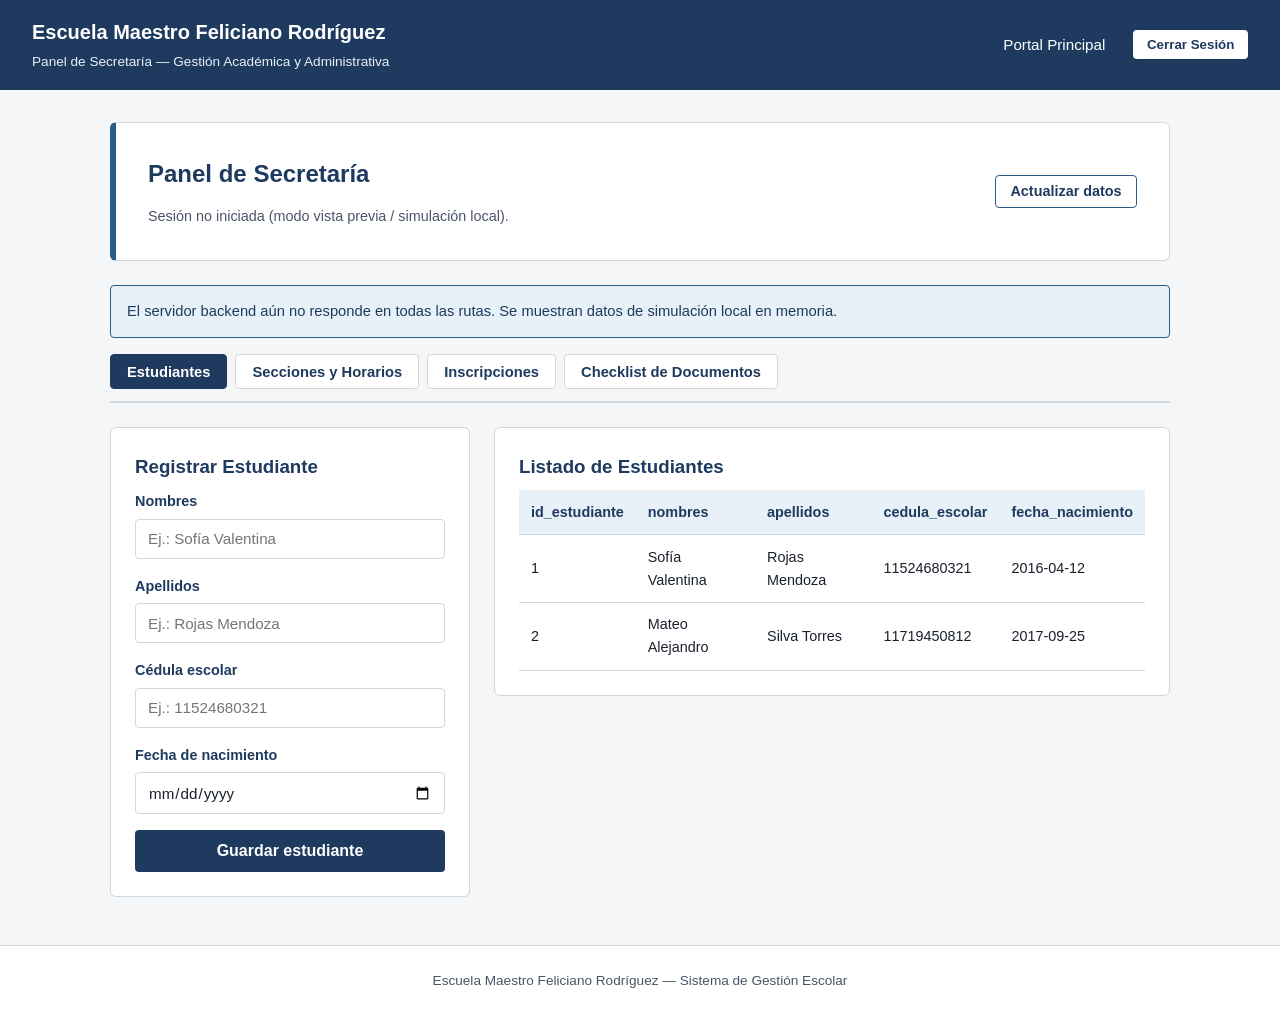
==== frontend/pages/panel-secretaria.html @ 64b43608 "Agrega vista y logica inicial del panel de secretaria" ====
<!DOCTYPE html>
<html lang="es">
<head>
  <meta charset="UTF-8" />
  <meta name="viewport" content="width=device-width, initial-scale=1.0" />
  <title>Panel de Secretaría | Escuela Maestro Feliciano Rodríguez</title>
  <link rel="stylesheet" href="../css/styles.css" />
</head>
<body>
  <header class="topbar">
    <div class="topbar__marca">
      <h1>Escuela Maestro Feliciano Rodríguez</h1>
      <span>Panel de Secretaría — Gestión Académica y Administrativa</span>
    </div>
    <nav class="nav-links">
      <a href="../index.html">Portal Principal</a>
      <button type="button" id="btn-cerrar-sesion" class="btn-acceso" style="border: none; padding: 0.45rem 0.85rem; border-radius: 4px; cursor: pointer;">
        Cerrar Sesión
      </button>
    </nav>
  </header>

  <main class="contenedor">
    <section class="hero panel-cabecera">
      <div>
        <h2>Panel de Secretaría</h2>
        <p id="usuario-actual" class="panel-usuario">Cargando sesión...</p>
      </div>
      <button type="button" id="btn-recargar-datos" class="btn-secundario">Actualizar datos</button>
    </section>

    <div id="mensaje-panel" class="mensaje-estado" role="alert" aria-live="polite"></div>

    <nav class="panel-tabs" aria-label="Secciones del panel de secretaría">
      <button type="button" class="panel-tab panel-tab--activa" data-tab="estudiantes">Estudiantes</button>
      <button type="button" class="panel-tab" data-tab="secciones">Secciones y Horarios</button>
      <button type="button" class="panel-tab" data-tab="inscripciones">Inscripciones</button>
      <button type="button" class="panel-tab" data-tab="checklist">Checklist de Documentos</button>
    </nav>

    <!-- Sección 1: ESTUDIANTE -->
    <section id="seccion-estudiantes" class="panel-seccion panel-seccion--activa">
      <div class="grid-panel">
        <article class="card">
          <h3>Registrar Estudiante</h3>
          <form id="form-estudiante">
            <div class="form-grupo">
              <label for="nombres">Nombres</label>
              <input type="text" id="nombres" name="nombres" placeholder="Ej.: Sofía Valentina" required />
            </div>
            <div class="form-grupo">
              <label for="apellidos">Apellidos</label>
              <input type="text" id="apellidos" name="apellidos" placeholder="Ej.: Rojas Mendoza" required />
            </div>
            <div class="form-grupo">
              <label for="cedula_escolar">Cédula escolar</label>
              <input type="text" id="cedula_escolar" name="cedula_escolar" placeholder="Ej.: 11524680321" required />
            </div>
            <div class="form-grupo">
              <label for="fecha_nacimiento">Fecha de nacimiento</label>
              <input type="date" id="fecha_nacimiento" name="fecha_nacimiento" required />
            </div>
            <button type="submit" class="btn-primario">Guardar estudiante</button>
          </form>
        </article>

        <article class="card">
          <h3>Listado de Estudiantes</h3>
          <div class="tabla-contenedor">
            <table class="tabla-datos">
              <thead>
                <tr>
                  <th>id_estudiante</th>
                  <th>nombres</th>
                  <th>apellidos</th>
                  <th>cedula_escolar</th>
                  <th>fecha_nacimiento</th>
                </tr>
              </thead>
              <tbody id="tabla-estudiantes"></tbody>
            </table>
          </div>
        </article>
      </div>
    </section>

    <!-- Sección 2: SECCION + Horarios y Aulas -->
    <section id="seccion-secciones" class="panel-seccion">
      <div class="grid-panel" style="margin-bottom: 1.5rem;">
        <article class="card">
          <h3>Crear Sección</h3>
          <form id="form-seccion">
            <div class="form-grupo">
              <label for="grado">Grado</label>
              <select id="grado" name="grado" required>
                <option value="">Seleccione grado...</option>
                <option value="1er Grado">1er Grado</option>
                <option value="2do Grado">2do Grado</option>
                <option value="3er Grado">3er Grado</option>
                <option value="4to Grado">4to Grado</option>
                <option value="5to Grado">5to Grado</option>
                <option value="6to Grado">6to Grado</option>
              </select>
            </div>
            <div class="form-grupo">
              <label for="letra_seccion">Letra de sección</label>
              <input type="text" id="letra_seccion" name="letra_seccion" maxlength="2" placeholder="Ej.: A" required />
            </div>
            <div class="form-grupo">
              <label for="periodo_escolar">Periodo escolar</label>
              <input type="text" id="periodo_escolar" name="periodo_escolar" placeholder="Ej.: 2026-2027" required />
            </div>
            <div class="form-grupo">
              <label for="id_docente">ID del docente (id_docente)</label>
              <input type="number" id="id_docente" name="id_docente" min="1" placeholder="Ej.: 10" required />
            </div>
            <button type="submit" class="btn-primario">Guardar sección</button>
          </form>
        </article>

        <article class="card">
          <h3>Secciones Registradas</h3>
          <div class="tabla-contenedor">
            <table class="tabla-datos">
              <thead>
                <tr>
                  <th>id_seccion</th>
                  <th>grado</th>
                  <th>letra_seccion</th>
                  <th>periodo_escolar</th>
                  <th>id_docente</th>
                </tr>
              </thead>
              <tbody id="tabla-secciones"></tbody>
            </table>
          </div>
        </article>
      </div>

      <div class="grid-panel">
        <article class="card">
          <h3>Asignar Horario y Aula</h3>
          <form id="form-horario">
            <div class="form-grupo">
              <label for="horario_id_seccion">Sección (id_seccion)</label>
              <select id="horario_id_seccion" name="id_seccion" required></select>
            </div>
            <div class="form-grupo">
              <label for="horario_id_docente">ID del docente (id_docente)</label>
              <input type="number" id="horario_id_docente" name="id_docente" min="1" required />
            </div>
            <div class="form-grupo">
              <label for="horario_grado">Grado</label>
              <input type="text" id="horario_grado" name="grado" readonly required />
            </div>
            <div class="form-grupo">
              <label for="horario_letra_seccion">Letra de sección</label>
              <input type="text" id="horario_letra_seccion" name="letra_seccion" readonly required />
            </div>
            <div class="form-grupo">
              <label for="bloque_horario">Bloque horario</label>
              <input type="text" id="bloque_horario" name="bloque_horario" placeholder="Ej.: Lun-Mie 07:30-09:00" required />
            </div>
            <div class="form-grupo">
              <label for="aula">Aula</label>
              <input type="text" id="aula" name="aula" placeholder="Ej.: Aula 03" required />
            </div>
            <button type="submit" class="btn-primario">Asignar horario</button>
          </form>
        </article>

        <article class="card">
          <h3>Horarios y Aulas Asignadas</h3>
          <div class="tabla-contenedor">
            <table class="tabla-datos">
              <thead>
                <tr>
                  <th>id_seccion</th>
                  <th>grado / letra_seccion</th>
                  <th>id_docente</th>
                  <th>bloque_horario</th>
                  <th>aula</th>
                  <th>Estado</th>
                </tr>
              </thead>
              <tbody id="tabla-horarios"></tbody>
            </table>
          </div>
        </article>
      </div>
    </section>

    <!-- Sección 3: INSCRIPCION -->
    <section id="seccion-inscripciones" class="panel-seccion">
      <div class="grid-panel">
        <article class="card">
          <h3>Registrar Inscripción</h3>
          <form id="form-inscripcion">
            <div class="form-grupo">
              <label for="inscripcion_id_estudiante">Estudiante (id_estudiante)</label>
              <select id="inscripcion_id_estudiante" name="id_estudiante" required></select>
            </div>
            <div class="form-grupo">
              <label for="inscripcion_id_seccion">Sección (id_seccion)</label>
              <select id="inscripcion_id_seccion" name="id_seccion" required></select>
            </div>
            <div class="form-grupo">
              <label for="fecha_inscripcion">Fecha de inscripción</label>
              <input type="date" id="fecha_inscripcion" name="fecha_inscripcion" required />
            </div>
            <div class="form-grupo">
              <label for="estado">Estado</label>
              <select id="estado" name="estado" required>
                <option value="pendiente">Pendiente</option>
                <option value="en_revision">En revisión</option>
                <option value="aprobada">Aprobada</option>
                <option value="rechazada">Rechazada</option>
              </select>
            </div>
            <button type="submit" class="btn-primario">Guardar inscripción</button>
          </form>
        </article>

        <article class="card">
          <h3>Listado de Inscripciones</h3>
          <div class="tabla-contenedor">
            <table class="tabla-datos">
              <thead>
                <tr>
                  <th>id_inscripcion</th>
                  <th>fecha_inscripcion</th>
                  <th>estado</th>
                  <th>id_estudiante</th>
                  <th>id_seccion</th>
                </tr>
              </thead>
              <tbody id="tabla-inscripciones"></tbody>
            </table>
          </div>
        </article>
      </div>
    </section>

    <!-- Sección 4: CHECKLIST_DOCUMENTO -->
    <section id="seccion-checklist" class="panel-seccion">
      <div class="grid-panel">
        <article class="card">
          <h3>Actualizar Checklist de Documentos</h3>
          <form id="form-checklist">
            <div class="form-grupo">
              <label for="checklist_id_inscripcion">Inscripción (id_inscripcion)</label>
              <select id="checklist_id_inscripcion" name="id_inscripcion" required></select>
            </div>

            <div class="checklist-grid">
              <label class="checklist-item">
                <input type="checkbox" id="partida_nacimiento" name="partida_nacimiento" />
                <span>Partida de nacimiento (`partida_nacimiento`)</span>
              </label>
              <label class="checklist-item">
                <input type="checkbox" id="cedula_representante" name="cedula_representante" />
                <span>Cédula del representante (`cedula_representante`)</span>
              </label>
              <label class="checklist-item">
                <input type="checkbox" id="cedula_estudiante" name="cedula_estudiante" />
                <span>Cédula escolar/estudiante (`cedula_estudiante`)</span>
              </label>
              <label class="checklist-item">
                <input type="checkbox" id="fotos" name="fotos" />
                <span>Fotos tipo carnet (`fotos`)</span>
              </label>
              <label class="checklist-item">
                <input type="checkbox" id="planillas" name="planillas" />
                <span>Planillas de inscripción (`planillas`)</span>
              </label>
            </div>

            <button type="submit" class="btn-primario">Guardar checklist</button>
          </form>
        </article>

        <article class="card">
          <h3>Control de Documentos por Inscripción</h3>
          <div class="tabla-contenedor">
            <table class="tabla-datos">
              <thead>
                <tr>
                  <th>id_checklist</th>
                  <th>id_inscripcion</th>
                  <th>partida_nacimiento</th>
                  <th>cedula_representante</th>
                  <th>cedula_estudiante</th>
                  <th>fotos</th>
                  <th>planillas</th>
                </tr>
              </thead>
              <tbody id="tabla-checklist"></tbody>
            </table>
          </div>
        </article>
      </div>
    </section>
  </main>

  <footer class="footer">
    Escuela Maestro Feliciano Rodríguez — Sistema de Gestión Escolar
  </footer>

  <script src="../js/config.js"></script>
  <script src="../js/auth.js"></script>
  <script src="../js/secretaria.js"></script>
</body>
</html>
---- frontend/css/styles.css ----
:root {
  --azul-oscuro: #1e3a5f;
  --azul-medio: #2b5b84;
  --azul-claro: #e8f0f8;
  --gris-fondo: #f4f6f8;
  --gris-borde: #d0d7de;
  --gris-texto: #4a5568;
  --blanco: #ffffff;
  --texto-principal: #1a202c;
}

* {
  box-sizing: border-box;
  margin: 0;
  padding: 0;
}

body {
  font-family: Arial, Helvetica, sans-serif;
  background-color: var(--gris-fondo);
  color: var(--texto-principal);
  line-height: 1.6;
}

.topbar {
  background-color: var(--azul-oscuro);
  color: var(--blanco);
  padding: 1rem 2rem;
  display: flex;
  justify-content: space-between;
  align-items: center;
  flex-wrap: wrap;
  gap: 1rem;
}

.topbar__marca h1 {
  font-size: 1.25rem;
}

.topbar__marca span {
  font-size: 0.85rem;
  color: var(--azul-claro);
}

.nav-links {
  display: flex;
  gap: 1rem;
  align-items: center;
}

.nav-links a {
  color: var(--blanco);
  text-decoration: none;
  font-size: 0.95rem;
  padding: 0.4rem 0.75rem;
  border-radius: 4px;
}

.nav-links a:hover {
  background-color: var(--azul-medio);
}

.btn-acceso {
  background-color: var(--blanco);
  color: var(--azul-oscuro) !important;
  font-weight: bold;
}

.contenedor {
  max-width: 1100px;
  margin: 2rem auto;
  padding: 0 1.25rem;
}

.hero {
  background-color: var(--blanco);
  border: 1px solid var(--gris-borde);
  border-left: 6px solid var(--azul-medio);
  border-radius: 6px;
  padding: 2rem;
  margin-bottom: 2rem;
}

.hero h2 {
  color: var(--azul-oscuro);
  margin-bottom: 0.75rem;
}

.grid-2 {
  display: grid;
  grid-template-columns: repeat(auto-fit, minmax(280px, 1fr));
  gap: 1.5rem;
  margin-bottom: 2rem;
}

.grid-3 {
  display: grid;
  grid-template-columns: repeat(auto-fit, minmax(220px, 1fr));
  gap: 1.25rem;
}

.card {
  background-color: var(--blanco);
  border: 1px solid var(--gris-borde);
  border-radius: 6px;
  padding: 1.5rem;
}

.card h3 {
  color: var(--azul-oscuro);
  margin-bottom: 0.5rem;
}

.card__rol {
  font-size: 0.85rem;
  color: var(--azul-medio);
  font-weight: bold;
  margin-bottom: 0.5rem;
}

.footer {
  text-align: center;
  padding: 1.5rem;
  color: var(--gris-texto);
  font-size: 0.85rem;
  border-top: 1px solid var(--gris-borde);
  background-color: var(--blanco);
  margin-top: 3rem;
}

/* Contenedor compacto para formularios de acceso y registro */
.contenedor--estrecho {
  max-width: 560px;
}

.form-grupo {
  display: flex;
  flex-direction: column;
  gap: 0.35rem;
  margin-bottom: 1rem;
}

.form-grupo label {
  font-size: 0.9rem;
  font-weight: bold;
  color: var(--azul-oscuro);
}

.form-grupo input,
.form-grupo select {
  width: 100%;
  padding: 0.65rem 0.75rem;
  border: 1px solid var(--gris-borde);
  border-radius: 4px;
  font-family: inherit;
  font-size: 0.95rem;
  color: var(--texto-principal);
  background-color: var(--blanco);
}

.form-grupo input:focus,
.form-grupo select:focus {
  outline: none;
  border-color: var(--azul-medio);
  box-shadow: 0 0 0 2px var(--azul-claro);
}

.nota-campo {
  font-size: 0.82rem;
  color: var(--gris-texto);
}

.btn-primario {
  width: 100%;
  padding: 0.75rem 1rem;
  border: none;
  border-radius: 4px;
  background-color: var(--azul-oscuro);
  color: var(--blanco);
  font-size: 1rem;
  font-weight: bold;
  cursor: pointer;
}

.btn-primario:hover {
  background-color: var(--azul-medio);
}

.btn-primario:disabled {
  background-color: var(--gris-texto);
  cursor: not-allowed;
}

.mensaje-estado {
  display: none;
  padding: 0.85rem 1rem;
  border-radius: 4px;
  font-size: 0.92rem;
  margin-bottom: 1rem;
  border: 1px solid var(--gris-borde);
}

.mensaje-estado--visible {
  display: block;
}

.mensaje-estado--exito {
  background-color: var(--azul-claro);
  border-color: var(--azul-medio);
  color: var(--azul-oscuro);
}

.mensaje-estado--error {
  background-color: var(--gris-fondo);
  border-color: var(--azul-oscuro);
  color: var(--texto-principal);
}

.enlace-secundario {
  margin-top: 1.25rem;
  text-align: center;
  font-size: 0.9rem;
  color: var(--gris-texto);
}

.enlace-secundario a {
  color: var(--azul-medio);
  font-weight: bold;
  text-decoration: none;
}

.enlace-secundario a:hover {
  text-decoration: underline;
}

/* Estilos reutilizables para paneles administrativos */
.panel-cabecera {
  display: flex;
  justify-content: space-between;
  align-items: center;
  flex-wrap: wrap;
  gap: 1rem;
  margin-bottom: 1.5rem;
}

.panel-usuario {
  font-size: 0.9rem;
  color: var(--gris-texto);
}

.panel-tabs {
  display: flex;
  flex-wrap: wrap;
  gap: 0.5rem;
  margin-bottom: 1.5rem;
  border-bottom: 2px solid var(--gris-borde);
  padding-bottom: 0.75rem;
}

.panel-tab {
  padding: 0.55rem 1rem;
  border: 1px solid var(--gris-borde);
  border-radius: 4px;
  background-color: var(--blanco);
  color: var(--azul-oscuro);
  font-size: 0.92rem;
  font-weight: bold;
  cursor: pointer;
}

.panel-tab:hover {
  background-color: var(--azul-claro);
}

.panel-tab--activa {
  background-color: var(--azul-oscuro);
  border-color: var(--azul-oscuro);
  color: var(--blanco);
}

.panel-tab--activa:hover {
  background-color: var(--azul-medio);
}

.panel-seccion {
  display: none;
}

.panel-seccion--activa {
  display: block;
}

.grid-panel {
  display: grid;
  grid-template-columns: minmax(280px, 360px) 1fr;
  gap: 1.5rem;
  align-items: start;
}

@media (max-width: 860px) {
  .grid-panel {
    grid-template-columns: 1fr;
  }
}

.btn-secundario {
  padding: 0.45rem 0.9rem;
  border: 1px solid var(--azul-medio);
  border-radius: 4px;
  background-color: var(--blanco);
  color: var(--azul-oscuro);
  font-size: 0.9rem;
  font-weight: bold;
  cursor: pointer;
}

.btn-secundario:hover {
  background-color: var(--azul-claro);
}

.tabla-contenedor {
  width: 100%;
  overflow-x: auto;
}

.tabla-datos {
  width: 100%;
  border-collapse: collapse;
  font-size: 0.9rem;
}

.tabla-datos th,
.tabla-datos td {
  padding: 0.65rem 0.75rem;
  border-bottom: 1px solid var(--gris-borde);
  text-align: left;
  vertical-align: middle;
}

.tabla-datos th {
  background-color: var(--azul-claro);
  color: var(--azul-oscuro);
  font-weight: bold;
  white-space: nowrap;
}

.tabla-datos tbody tr:hover {
  background-color: var(--gris-fondo);
}

.badge-estado {
  display: inline-block;
  padding: 0.2rem 0.55rem;
  border-radius: 4px;
  font-size: 0.8rem;
  font-weight: bold;
  border: 1px solid var(--gris-borde);
}

.badge-estado--aprobada {
  background-color: var(--azul-claro);
  border-color: var(--azul-medio);
  color: var(--azul-oscuro);
}

.badge-estado--pendiente {
  background-color: var(--gris-fondo);
  border-color: var(--gris-borde);
  color: var(--gris-texto);
}

.badge-estado--alerta {
  background-color: var(--azul-oscuro);
  border-color: var(--azul-oscuro);
  color: var(--blanco);
}

.checklist-grid {
  display: grid;
  grid-template-columns: 1fr;
  gap: 0.6rem;
  margin-bottom: 1rem;
}

.checklist-item {
  display: flex;
  align-items: center;
  gap: 0.5rem;
  padding: 0.5rem 0.65rem;
  border: 1px solid var(--gris-borde);
  border-radius: 4px;
  background-color: var(--gris-fondo);
  font-size: 0.9rem;
  color: var(--texto-principal);
  cursor: pointer;
}

.checklist-item input[type="checkbox"] {
  width: auto;
  accent-color: var(--azul-oscuro);
}
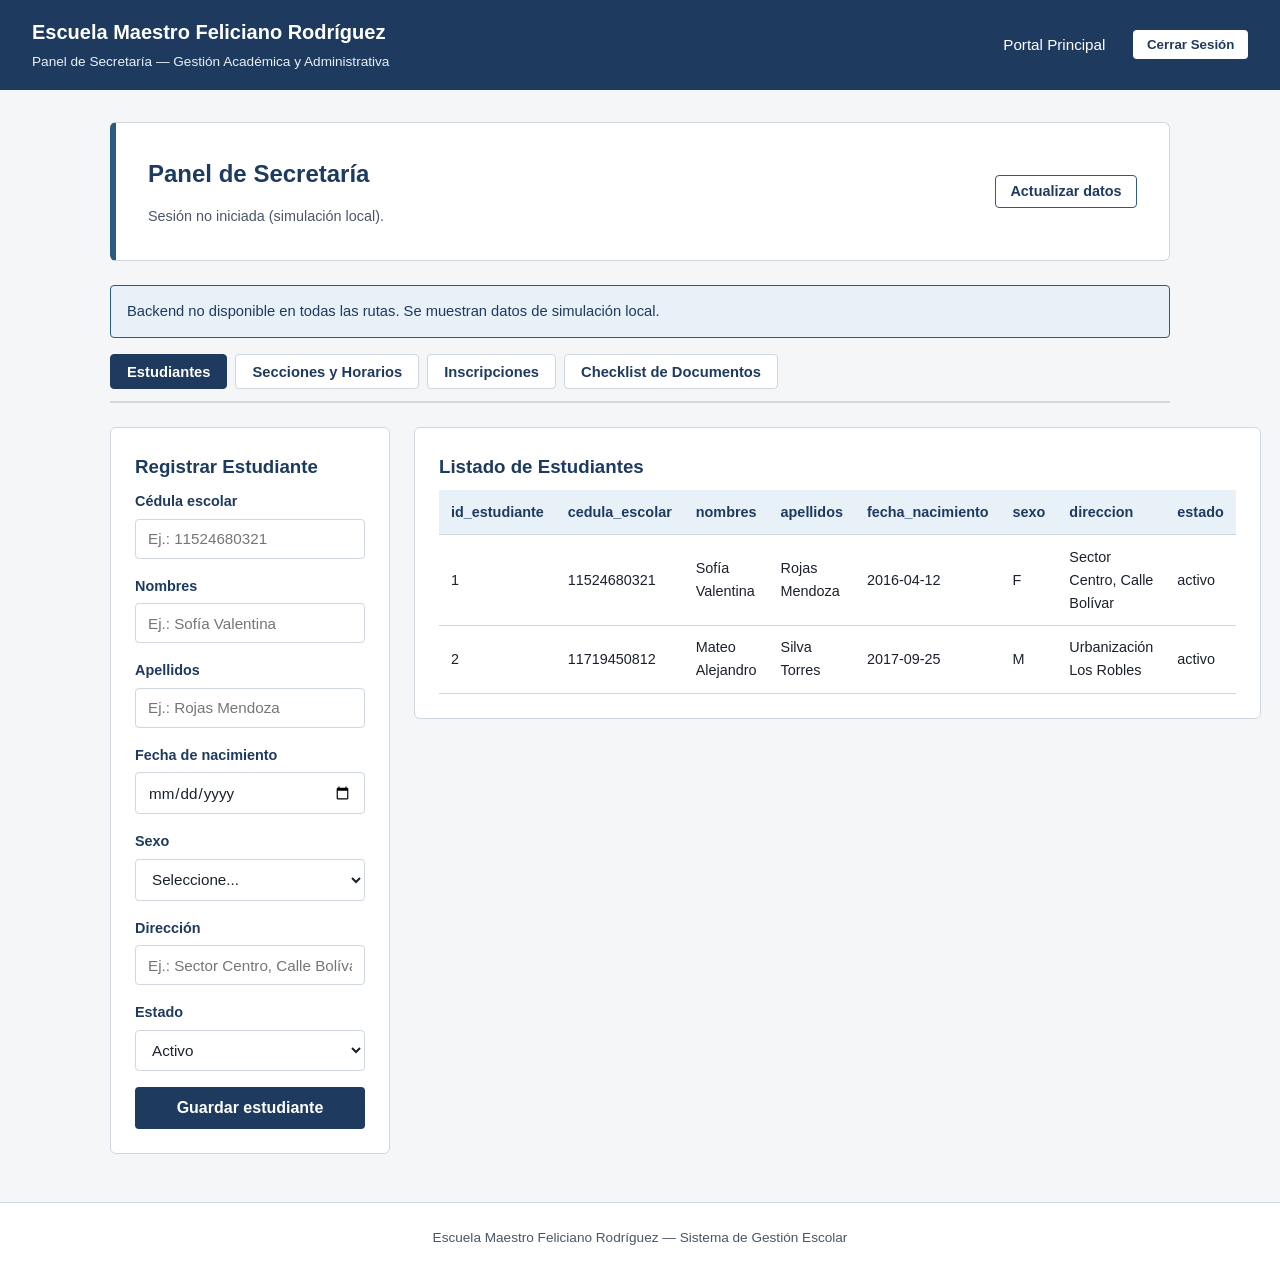
==== commit a3f96bf4: "Actualizacion y restructuracion del portal de la Escuela" ====
--- a/frontend/pages/panel-secretaria.html
+++ b/frontend/pages/panel-secretaria.html
@@ -38,13 +38,17 @@
       <button type="button" class="panel-tab" data-tab="checklist">Checklist de Documentos</button>
     </nav>
 
-    <!-- Sección 1: ESTUDIANTE -->
+    <!-- Sección 1: Estudiantes -->
     <section id="seccion-estudiantes" class="panel-seccion panel-seccion--activa">
       <div class="grid-panel">
         <article class="card">
           <h3>Registrar Estudiante</h3>
           <form id="form-estudiante">
             <div class="form-grupo">
+              <label for="cedula_escolar">Cédula escolar</label>
+              <input type="text" id="cedula_escolar" name="cedula_escolar" placeholder="Ej.: 11524680321" required />
+            </div>
+            <div class="form-grupo">
               <label for="nombres">Nombres</label>
               <input type="text" id="nombres" name="nombres" placeholder="Ej.: Sofía Valentina" required />
             </div>
@@ -53,13 +57,28 @@
               <input type="text" id="apellidos" name="apellidos" placeholder="Ej.: Rojas Mendoza" required />
             </div>
             <div class="form-grupo">
-              <label for="cedula_escolar">Cédula escolar</label>
-              <input type="text" id="cedula_escolar" name="cedula_escolar" placeholder="Ej.: 11524680321" required />
-            </div>
-            <div class="form-grupo">
               <label for="fecha_nacimiento">Fecha de nacimiento</label>
               <input type="date" id="fecha_nacimiento" name="fecha_nacimiento" required />
             </div>
+            <div class="form-grupo">
+              <label for="sexo">Sexo</label>
+              <select id="sexo" name="sexo" required>
+                <option value="">Seleccione...</option>
+                <option value="F">Femenino (F)</option>
+                <option value="M">Masculino (M)</option>
+              </select>
+            </div>
+            <div class="form-grupo">
+              <label for="direccion">Dirección</label>
+              <input type="text" id="direccion" name="direccion" placeholder="Ej.: Sector Centro, Calle Bolívar" required />
+            </div>
+            <div class="form-grupo">
+              <label for="estado_estudiante">Estado</label>
+              <select id="estado_estudiante" name="estado" required>
+                <option value="activo">Activo</option>
+                <option value="inactivo">Inactivo</option>
+              </select>
+            </div>
             <button type="submit" class="btn-primario">Guardar estudiante</button>
           </form>
         </article>
@@ -71,10 +90,13 @@
               <thead>
                 <tr>
                   <th>id_estudiante</th>
+                  <th>cedula_escolar</th>
                   <th>nombres</th>
                   <th>apellidos</th>
-                  <th>cedula_escolar</th>
                   <th>fecha_nacimiento</th>
+                  <th>sexo</th>
+                  <th>direccion</th>
+                  <th>estado</th>
                 </tr>
               </thead>
               <tbody id="tabla-estudiantes"></tbody>
--- a/frontend/css/styles.css
+++ b/frontend/css/styles.css
@@ -33,6 +33,18 @@
   gap: 1rem;
 }
 
+.topbar__marca-grupo {
+  display: flex;
+  align-items: center;
+  gap: 0.65rem;
+}
+
+.topbar__icono {
+  width: 36px;
+  height: 36px;
+  flex-shrink: 0;
+}
+
 .topbar__marca h1 {
   font-size: 1.25rem;
 }
@@ -398,4 +410,269 @@
 .checklist-item input[type="checkbox"] {
   width: auto;
   accent-color: var(--azul-oscuro);
+}
+
+/* Carrusel dinámico protagonista del portal institucional */
+.carrusel {
+  width: 100%;
+  background-color: var(--azul-oscuro);
+  border-bottom: 4px solid var(--azul-medio);
+}
+
+.carrusel__contenedor {
+  position: relative;
+  max-width: 1280px;
+  margin: 0 auto;
+  height: 400px;
+  overflow: hidden;
+  background-color: var(--azul-oscuro);
+}
+
+.carrusel__slides {
+  position: relative;
+  width: 100%;
+  height: 100%;
+}
+
+.carrusel__slide {
+  position: absolute;
+  inset: 0;
+  opacity: 0;
+  transition: opacity 0.45s ease;
+  pointer-events: none;
+}
+
+.carrusel__slide--activa {
+  opacity: 1;
+  pointer-events: auto;
+}
+
+.carrusel__imagen {
+  width: 100%;
+  height: 100%;
+  object-fit: cover;
+  display: block;
+}
+
+.carrusel__pie {
+  position: absolute;
+  left: 0;
+  right: 0;
+  bottom: 0;
+  padding: 1.5rem 2rem 2.5rem;
+  background: linear-gradient(transparent, rgba(30, 58, 95, 0.92));
+  color: var(--blanco);
+}
+
+.carrusel__pie h2 {
+  font-size: 1.45rem;
+  margin-bottom: 0.3rem;
+}
+
+.carrusel__pie p {
+  font-size: 0.95rem;
+  color: var(--azul-claro);
+  max-width: 720px;
+}
+
+.carrusel__control {
+  position: absolute;
+  top: 50%;
+  transform: translateY(-50%);
+  width: 42px;
+  height: 42px;
+  border: 1px solid rgba(255, 255, 255, 0.45);
+  border-radius: 50%;
+  background-color: rgba(30, 58, 95, 0.78);
+  color: var(--blanco);
+  font-size: 1.2rem;
+  cursor: pointer;
+  z-index: 2;
+}
+
+.carrusel__control:hover {
+  background-color: var(--azul-medio);
+}
+
+.carrusel__control--prev {
+  left: 1rem;
+}
+
+.carrusel__control--next {
+  right: 1rem;
+}
+
+.carrusel__indicadores {
+  position: absolute;
+  left: 50%;
+  bottom: 0.85rem;
+  transform: translateX(-50%);
+  display: flex;
+  gap: 0.55rem;
+  z-index: 2;
+}
+
+.carrusel__punto {
+  width: 11px;
+  height: 11px;
+  border-radius: 50%;
+  border: 1px solid var(--blanco);
+  background-color: rgba(255, 255, 255, 0.4);
+  cursor: pointer;
+  padding: 0;
+}
+
+.carrusel__punto--activo {
+  background-color: var(--blanco);
+  transform: scale(1.15);
+}
+
+@media (max-width: 720px) {
+  .carrusel__contenedor {
+    height: 300px;
+  }
+
+  .carrusel__pie {
+    padding: 1rem 1.25rem 2.25rem;
+  }
+
+  .carrusel__pie h2 {
+    font-size: 1.15rem;
+  }
+}
+
+/* Bloques de contenido institucional debajo del carrusel */
+.bloque-institucional {
+  margin-bottom: 2.25rem;
+}
+
+.bloque-titulo {
+  color: var(--azul-oscuro);
+  font-size: 1.35rem;
+  margin-bottom: 0.75rem;
+  padding-bottom: 0.4rem;
+  border-bottom: 2px solid var(--azul-claro);
+}
+
+.bloque-subtitulo {
+  color: var(--gris-texto);
+  font-size: 0.95rem;
+  margin-bottom: 1.15rem;
+}
+
+.lista-valores {
+  padding-left: 1.15rem;
+  color: var(--texto-principal);
+}
+
+.lista-valores li {
+  margin-bottom: 0.45rem;
+}
+
+.llamado-acceso {
+  margin-top: 1.1rem;
+}
+
+.btn-inline {
+  display: inline-block;
+  width: auto;
+  text-decoration: none;
+  text-align: center;
+  padding: 0.65rem 1.35rem;
+}
+
+/* Bloque de bienvenida institucional */
+.bienvenida {
+  background: linear-gradient(180deg, var(--blanco) 0%, var(--gris-fondo) 100%);
+  border: 1px solid var(--gris-borde);
+  border-radius: 10px;
+  padding: 2.75rem 2.25rem 2.4rem;
+  margin-bottom: 2.5rem;
+  text-align: center;
+  position: relative;
+  overflow: hidden;
+  box-shadow: 0 4px 14px rgba(30, 58, 95, 0.06);
+}
+
+.bienvenida::before {
+  content: '';
+  position: absolute;
+  top: 0;
+  left: 0;
+  right: 0;
+  height: 5px;
+  background: linear-gradient(90deg, var(--azul-oscuro), var(--azul-medio), var(--azul-claro));
+}
+
+.bienvenida__etiqueta {
+  display: inline-block;
+  background-color: var(--azul-claro);
+  color: var(--azul-oscuro);
+  font-size: 0.78rem;
+  font-weight: bold;
+  letter-spacing: 0.04em;
+  text-transform: uppercase;
+  padding: 0.3rem 0.85rem;
+  border-radius: 999px;
+  margin-bottom: 0.9rem;
+}
+
+.bienvenida h2 {
+  color: var(--azul-oscuro);
+  font-size: 1.65rem;
+  margin-bottom: 0.5rem;
+}
+
+.bienvenida__separador {
+  width: 64px;
+  height: 3px;
+  background-color: var(--azul-medio);
+  border: none;
+  border-radius: 2px;
+  margin: 0.85rem auto 1.25rem;
+}
+
+.bienvenida p {
+  color: var(--texto-principal);
+  font-size: 1.03rem;
+  max-width: 740px;
+  margin: 0 auto;
+  line-height: 1.75;
+  text-align: left;
+}
+
+.bienvenida p + p {
+  margin-top: 0.9rem;
+  color: var(--gris-texto);
+}
+
+.bienvenida strong {
+  color: var(--azul-oscuro);
+}
+
+/* Tarjetas con texto centrado para Misión/Visión/Valores */
+.card--centrada {
+  text-align: center;
+}
+
+.card--centrada h3 {
+  font-size: 1.15rem;
+  margin-bottom: 0.65rem;
+  position: relative;
+  display: inline-block;
+}
+
+.card--centrada h3::after {
+  content: '';
+  display: block;
+  width: 36px;
+  height: 2px;
+  background-color: var(--azul-medio);
+  margin: 0.4rem auto 0;
+  border-radius: 2px;
+}
+
+.card--centrada p,
+.card--centrada ul {
+  text-align: left;
 }
